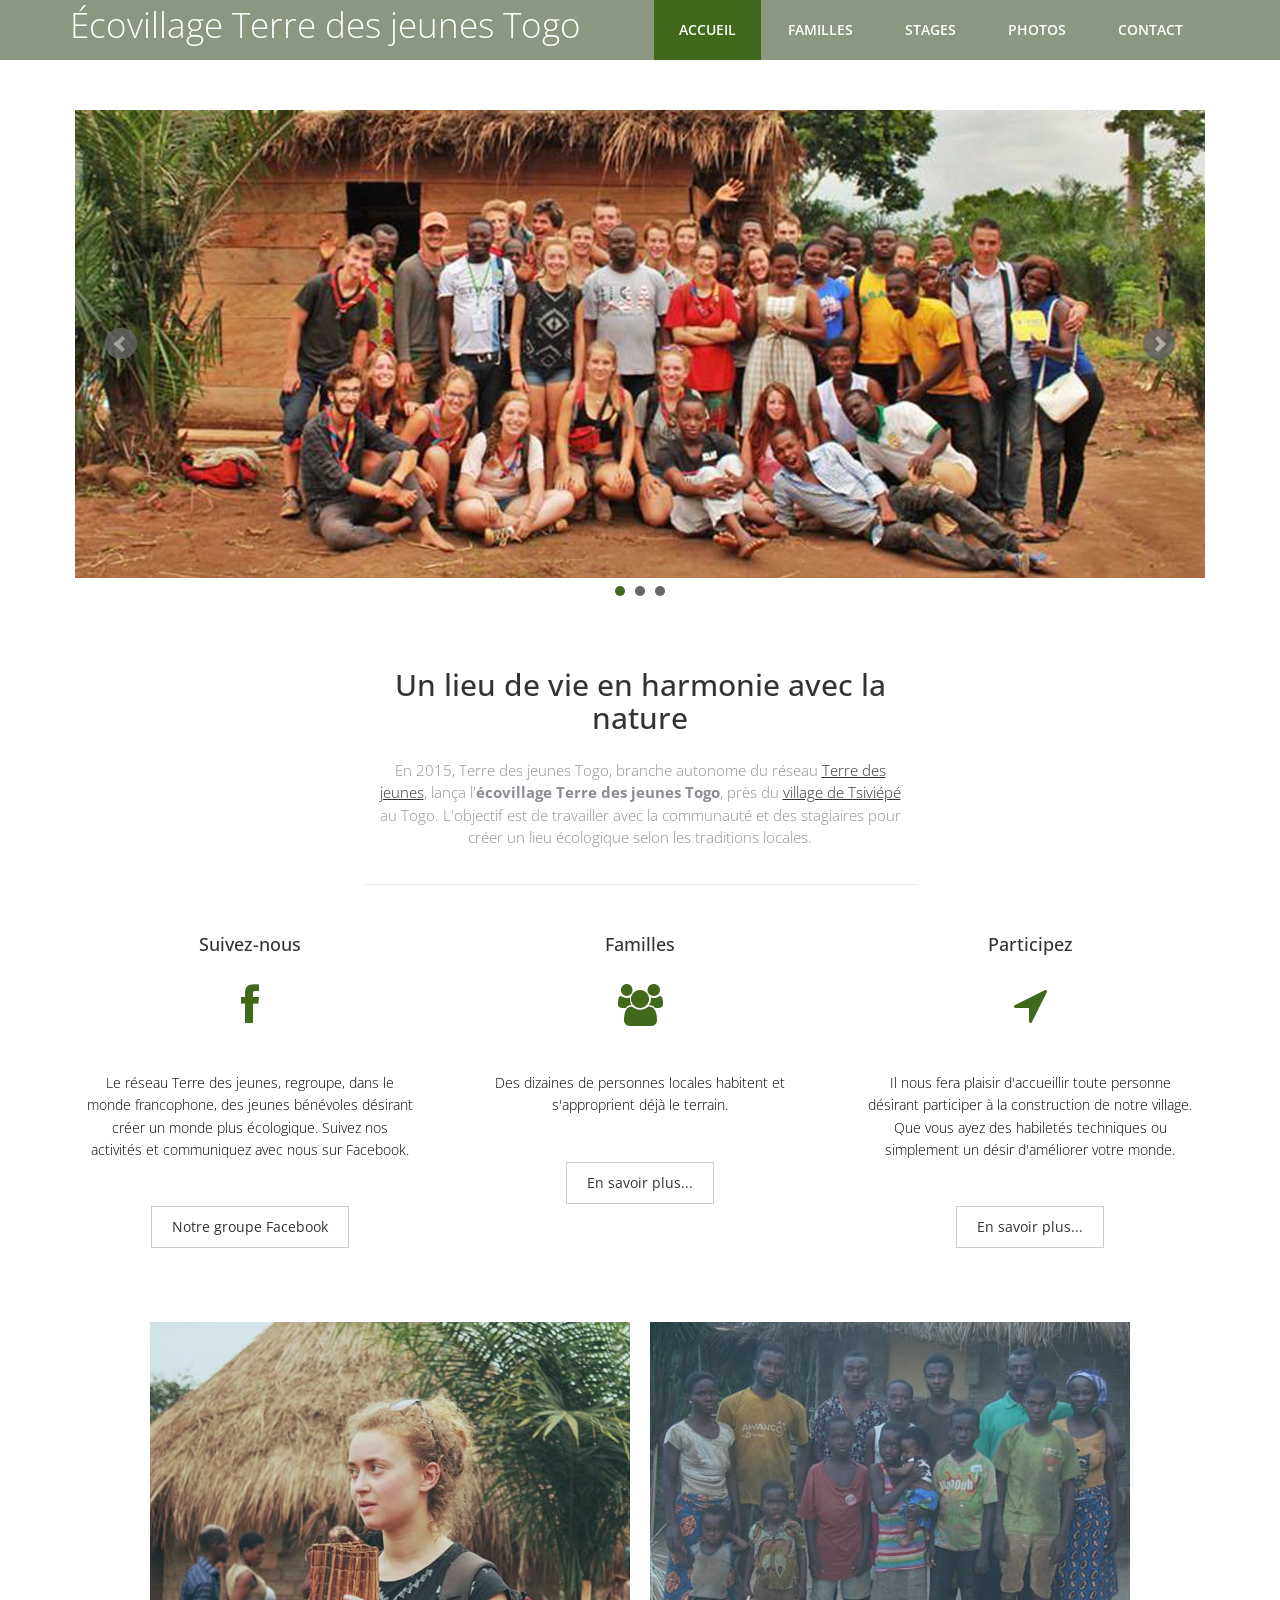
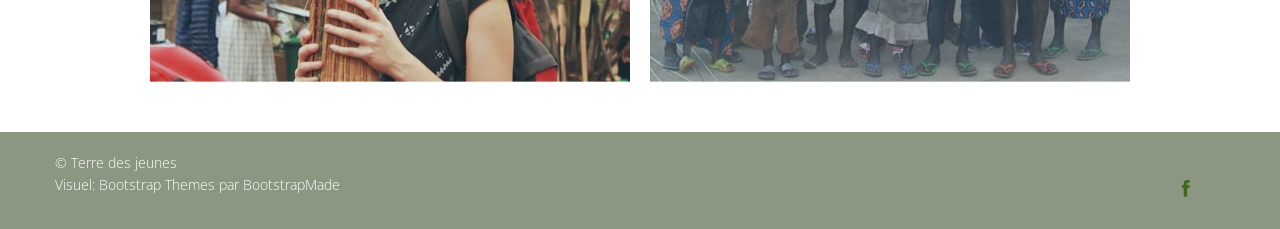
==== index.html @ f9d032f3 "Initial commit" ====
<!DOCTYPE html>
<html lang="en">
  <head>
    <meta charset="utf-8">
    <meta http-equiv="X-UA-Compatible" content="IE=edge">
    <meta name="viewport" content="width=device-width, initial-scale=1">
    <title>Écovillage Terre des jeunes Togo</title>

    <!-- Bootstrap -->
    <link href="css/bootstrap.min.css" rel="stylesheet">
	<link rel="stylesheet" href="css/animate.css">
	<link rel="stylesheet" href="css/font-awesome.min.css">
	<link rel="stylesheet" href="css/jquery.bxslider.css">
	<link rel="stylesheet" type="text/css" href="css/normalize.css" />
	<link rel="stylesheet" type="text/css" href="css/demo.css" />
	<link rel="stylesheet" type="text/css" href="css/set1.css" />
	<link href="css/overwrite.css" rel="stylesheet">
	<link href="css/style.css" rel="stylesheet">
    <!-- =======================================================
        Theme Name: eNno
        Theme URL: https://bootstrapmade.com/enno-free-simple-bootstrap-template/
        Author: BootstrapMade
        Author URL: https://bootstrapmade.com
    ======================================================= -->
  </head>
  <body>
	<nav class="navbar navbar-default navbar-fixed-top" role="navigation">
		<div class="container">
			<!-- Brand and toggle get grouped for better mobile display -->
			<div class="navbar-header">
				<button type="button" class="navbar-toggle collapsed" data-toggle="collapse" data-target=".navbar-collapse.collapse">
					<span class="sr-only">Toggle navigation</span>
					<span class="icon-bar"></span>
					<span class="icon-bar"></span>
					<span class="icon-bar"></span>
				</button>
				<a class="navbar-brand" href="index.html"><span>Écovillage Terre des jeunes Togo</span></a>
			</div>
			<div class="navbar-collapse collapse">
				<div class="menu">
					<ul class="nav nav-tabs" role="tablist">
						<li role="presentation" class="active"><a href="index.html">Accueil</a></li>
            <li role="presentation"><a href="familles.html">Familles</a></li>
            <li role="presentation"><a href="stagiaires.html">Stages</a></li>
            <li role="presentation"><a href="portfolio.html">Photos</a></li>
						<li role="presentation"><a href="contact.html">Contact</a></li>
					</ul>
				</div>
			</div>
		</div>
	</nav>


	<div class="container">
		<div class="row">
			<div class="slider">
				<div class="img-responsive">
					<ul class="bxslider">
						<li><img src="img/01-2.jpg" alt=""/></li>
            <li><img src="img/01.jpg" alt=""/></li>
						<li><img src="img/01-3.jpg" alt=""/></li>
					</ul>
				</div>
			</div>
		</div>
	</div>

	<div class="container">
		<div class="row">
			<div class="col-md-6 col-md-offset-3">
				<div class="text-center">
					<h2>Un lieu de vie en harmonie avec la nature</h2>
					<p>En 2015, Terre des jeunes Togo, branche autonome du réseau <a href="http://terredesjeunes.org">Terre des jeunes</a>, lança l'<strong>écovillage Terre des jeunes Togo</strong>, près du <a href="https://goo.gl/maps/kAiDjURwpnK2">village de Tsiviépé</a> au Togo. L'objectif est de travailler avec la communauté et des stagiaires pour créer un lieu écologique selon les traditions locales.</p>
				</div>
				<hr>
			</div>
		</div>
	</div>

	<div class="container">
		<div class="row">
			<div class="box">
				<div class="col-md-4">
					<div class="wow bounceIn" data-wow-offset="0" data-wow-delay="0.4s">
						<h4>Suivez-nous</h4>
							<div class="icon">
								<i class="fa fa-facebook fa-3x"></i>
							</div>
						<p>Le réseau Terre des jeunes, regroupe, dans le monde francophone, des jeunes bénévoles désirant créer un monde plus écologique. Suivez nos activités et communiquez avec nous sur Facebook.</p>
						<div class="ficon">
							<a href="http://facebook.com/groups/terredesjeunes/" class="btn btn-default" role="button">Notre groupe Facebook</a>
						</div>
					</div>
				</div>

				<div class="col-md-4">
					<div class="wow bounceIn" data-wow-offset="0" data-wow-delay="1.0s">
						<h4>Familles</h4>
						<div class="icon">
							<i class="fa fa-users fa-3x"></i>
						</div>
						<p>Des dizaines de personnes locales habitent et s'approprient déjà le terrain.</p>
						<div class="ficon">
							<a href="familles.html" class="btn btn-default" role="button">En savoir plus...</a>
						</div>
					</div>
				</div>

				<div class="col-md-4">
					<div class="wow bounceIn" data-wow-offset="0" data-wow-delay="1.6s">
						<h4>Participez</h4>
						<div class="icon">
							<i class="fa fa-location-arrow fa-3x"></i>
						</div>
						<p>Il nous fera plaisir d'accueillir toute personne désirant participer à la construction de notre village. Que vous ayez des habiletés techniques ou simplement un désir d'améliorer votre monde.</p>
						<div class="ficon">
							<a href="stagiaires.html" class="btn btn-default" role="button">En savoir plus...</a>
						</div>
					</div>

				</div>

			</div>
		</div>
	</div>

	<div class="content">
		<div class="grid">
			<figure class="effect-zoe">
				<img src="img/25.jpg" alt="img25"/>
				<figcaption>
					<h2><a href="stagiaires.html">Bienvenue aux <span>stagiaires</span></a></h2>
					<p class="description">Vivez au Togo une expérience unique et authentique dans une communauté traditionnelle et dynamique.</p>
				</figcaption>
			</figure>
			<figure class="effect-zoe">
				<img src="img/26.jpg" alt="img26"/>
				<figcaption>
          <h2><a href="familles.html">Un lieu <span>habité</span></a></h2>
					<p class="description">L'objectif est de créer un environnement de vie écologique, dans le respect des valeurs locales.</p>
				</figcaption>
			</figure>
		</div>
	</div>

	<footer>
		<div class="inner-footer">
			<div class="container">
				<div class="row">
				</div>
			</div>
		</div>


		<div class="last-div">
			<div class="container">
				<div class="row">
					<div class="copyright">
						&copy; Terre des jeunes
                        <div class="credits">
                            <!--
                                All the links in the footer should remain intact.
                                You can delete the links only if you purchased the pro version.
                                Licensing information: https://bootstrapmade.com/license/
                                Purchase the pro version with working PHP/AJAX contact form: https://bootstrapmade.com/buy/?theme=eNno
                            -->
                            <a href="https://bootstrapmade.com/">Visuel: Bootstrap Themes</a> par <a href="https://bootstrapmade.com/">BootstrapMade</a>
                        </div>
					</div>
				</div>
			</div>
			<div class="container">
				<div class="row">
					<ul class="social-network">
						<li><a href="http://facebook.com/groups/terredesjeunes/" data-placement="top" title="Facebook"><i class="fa fa-facebook fa-1x"></i></a></li>
					</ul>
				</div>
			</div>

			<a href="" class="scrollup"><i class="fa fa-chevron-up"></i></a>


		</div>
	</footer>

    <!-- jQuery (necessary for Bootstrap's JavaScript plugins) -->
    <script src="js/jquery-2.1.1.min.js"></script>
    <!-- Include all compiled plugins (below), or include individual files as needed -->
    <script src="js/bootstrap.min.js"></script>
	<script src="js/wow.min.js"></script>
	<script src="js/jquery.easing.1.3.js"></script>
	<script src="js/jquery.isotope.min.js"></script>
	<script src="js/jquery.bxslider.min.js"></script>
	<script type="text/javascript" src="js/fliplightbox.min.js"></script>
	<script src="js/functions.js"></script>
	<script type="text/javascript">$('.portfolio').flipLightBox()</script>

</body>
</html>
---- css/demo.css ----
@font-face {
	font-weight: normal;
	font-style: normal;
	font-family: 'codropsicons';
	src:url('../fonts/codropsicons/codropsicons.eot');
	src:url('../fonts/codropsicons/codropsicons.eot?#iefix') format('embedded-opentype'),
		url('../fonts/codropsicons/codropsicons.woff') format('woff'),
		url('../fonts/codropsicons/codropsicons.ttf') format('truetype'),
		url('../fonts/codropsicons/codropsicons.svg#codropsicons') format('svg');
}

*, *:after, *:before { -webkit-box-sizing: border-box; box-sizing: border-box; }
.clearfix:before, .clearfix:after { display: table; content: ''; }
.clearfix:after { clear: both; }

body {
	background: #2f3238;
	color: #fff;
	font-weight: 400;
	font-size: 1em;
	font-family: 'Raleway', Arial, sans-serif;
}

a {
	outline: none;
	color: #3498db;
	text-decoration: none;
}

a:hover, a:focus {
	color: #528cb3;
}

section {
	padding: 1em;
	text-align: center;
}

.content {
	margin: 0 auto;
	max-width: 1000px;
	
}

.content > h2 {
	clear: both;
	margin: 0;
	padding: 4em 1% 0;
	color: #484B54;
	font-weight: 800;
	font-size: 1.5em;
}

.content > h2:first-child {
	padding-top: 0em;
}

/* Header */
.codrops-header {
	margin: 0 auto;
	padding: 4em 1em;
	text-align: center;
}

.codrops-header h1 {
	margin: 0;
	font-weight: 800;
	font-size: 4em;
	line-height: 1.3;
}

.codrops-header h1 span {
	display: block;
	padding: 0 0 0.6em 0.1em;
	color: #74777b;
	font-weight: 300;
	font-size: 45%;
}

/* Demo links */
.codrops-demos {
	clear: both;
	padding: 1em 0 0;
	text-align: center;
}

.content + .codrops-demos {
	padding-top: 5em;
}

.codrops-demos a {
	display: inline-block;
	margin: 0 5px;
	padding: 1em 1.5em;
	text-transform: uppercase;
	font-weight: bold;
}

.codrops-demos a:hover,
.codrops-demos a:focus,
.codrops-demos a.current-demo {
	background: #3c414a;
	color: #fff;
}

/* To Navigation Style */
.codrops-top {
	width: 100%;
	text-transform: uppercase;
	font-weight: 800;
	font-size: 0.69em;
	line-height: 2.2;
}

.codrops-top a {
	display: inline-block;
	padding: 1em 2em;
	text-decoration: none;
	letter-spacing: 1px;
}

.codrops-top span.right {
	float: right;
}

.codrops-top span.right a {
	display: block;
	float: left;
}

.codrops-icon:before {
	margin: 0 4px;
	text-transform: none;
	font-weight: normal;
	font-style: normal;
	font-variant: normal;
	font-family: 'codropsicons';
	line-height: 1;
	speak: none;
	-webkit-font-smoothing: antialiased;
}

.codrops-icon-drop:before {
	content: "\e001";
}

.codrops-icon-prev:before {
	content: "\e004";
}

/* Related demos */
.related {
	clear: both;
	padding: 6em 1em;
	font-size: 120%;
}

.related > a {
	display: inline-block;
	margin: 20px 10px;
	padding: 25px;
	border: 1px solid #4f7f90;
	text-align: center;
}

.related a:hover {
	border-color: #39545e;
}

.related a img {
	max-width: 100%;
	opacity: 0.8;
}

.related a:hover img,
.related a:active img {
	opacity: 1;
}

.related a h3 {
	margin: 0;
	padding: 0.5em 0 0.3em;
	max-width: 300px;
	text-align: left;
}

@media screen and (max-width: 25em) {
	.codrops-header {
		font-size: 75%;
	}
	.codrops-icon span {
		display: none;
	}
}
---- css/set1.css ----
@font-face {
	font-weight: normal;
	font-style: normal;
	font-family: 'feathericons';
	src:url('../fonts/feathericons/feathericons.eot?-8is7zf');
	src:url('../fonts/feathericons/feathericons.eot?#iefix-8is7zf') format('embedded-opentype'),
		url('../fonts/feathericons/feathericons.woff?-8is7zf') format('woff'),
		url('../fonts/feathericons/feathericons.ttf?-8is7zf') format('truetype'),
		url('../fonts/feathericons/feathericons.svg?-8is7zf#feathericons') format('svg');
}

.grid {
	position: relative;
	margin: 0 auto;
	padding: 1em 0 4em;
	max-width: 1000px;
	list-style: none;
	text-align: center;
	
}

/* Common style */
.grid figure {
	position: relative;
	float: left;
	overflow: hidden;
	margin: 10px 1%;
	min-width: 320px;
	max-width: 480px;
	max-height: 360px;
	width: 48%;
	background: #3085a3;
	text-align: center;
	cursor: pointer;
}

.grid figure img {
	position: relative;
	display: block;
	min-height: 100%;
	max-width: 100%;
	opacity: 0.8;
}

.grid figure figcaption {
	padding: 2em;
	color: #fff;
	text-transform: uppercase;
	font-size: 1.25em;
	-webkit-backface-visibility: hidden;
	backface-visibility: hidden;
}

.grid figure figcaption::before,
.grid figure figcaption::after {
	pointer-events: none;
}

.grid figure figcaption,
.grid figure figcaption > a {
	position: absolute;
	top: 0;
	left: 0;
	width: 100%;
	height: 100%;
}

/* Anchor will cover the whole item by default */
/* For some effects it will show as a button */
.grid figure figcaption > a {
	z-index: 1000;
	text-indent: 200%;
	white-space: nowrap;
	font-size: 0;
	opacity: 0;
}

.grid figure h2 {
	word-spacing: -0.15em;
	font-weight: 300;
}

.grid figure h2 span {
	font-weight: 800;
}

.grid figure h2,
.grid figure p {
	margin: 0;
}

.grid figure p {
	letter-spacing: 1px;
	font-size: 68.5%;
}

/* Individual effects */

/*---------------*/
/***** Lily *****/
/*---------------*/

figure.effect-lily img {
	max-width: none;
	width: -webkit-calc(100% + 50px);
	width: calc(100% + 50px);
	opacity: 0.7;
	-webkit-transition: opacity 0.35s, -webkit-transform 0.35s;
	transition: opacity 0.35s, transform 0.35s;
	-webkit-transform: translate3d(-40px,0, 0);
	transform: translate3d(-40px,0,0);
}

figure.effect-lily figcaption {
	text-align: left;
}

figure.effect-lily figcaption > div {
	position: absolute;
	bottom: 0;
	left: 0;
	padding: 2em;
	width: 100%;
	height: 50%;
}

figure.effect-lily h2,
figure.effect-lily p {
	-webkit-transform: translate3d(0,40px,0);
	transform: translate3d(0,40px,0);
}

figure.effect-lily h2 {
	-webkit-transition: -webkit-transform 0.35s;
	transition: transform 0.35s;
}

figure.effect-lily p {
	color: rgba(255,255,255,0.8);
	opacity: 0;
	-webkit-transition: opacity 0.2s, -webkit-transform 0.35s;
	transition: opacity 0.2s, transform 0.35s;
}

figure.effect-lily:hover img,
figure.effect-lily:hover p {
	opacity: 1;
}

figure.effect-lily:hover img,
figure.effect-lily:hover h2,
figure.effect-lily:hover p {
	-webkit-transform: translate3d(0,0,0);
	transform: translate3d(0,0,0);
}

figure.effect-lily:hover p {
	-webkit-transition-delay: 0.05s;
	transition-delay: 0.05s;
	-webkit-transition-duration: 0.35s;
	transition-duration: 0.35s;
}

/*---------------*/
/***** Sadie *****/
/*---------------*/

figure.effect-sadie figcaption::before {
	position: absolute;
	top: 0;
	left: 0;
	width: 100%;
	height: 100%;
	background: -webkit-linear-gradient(top, rgba(72,76,97,0) 0%, rgba(72,76,97,0.8) 75%);
	background: linear-gradient(to bottom, rgba(72,76,97,0) 0%, rgba(72,76,97,0.8) 75%);
	content: '';
	opacity: 0;
	-webkit-transform: translate3d(0,50%,0);
	transform: translate3d(0,50%,0);
}

figure.effect-sadie h2 {
	position: absolute;
	top: 50%;
	left: 0;
	width: 100%;
	color: #484c61;
	-webkit-transition: -webkit-transform 0.35s, color 0.35s;
	transition: transform 0.35s, color 0.35s;
	-webkit-transform: translate3d(0,-50%,0);
	transform: translate3d(0,-50%,0);
}

figure.effect-sadie figcaption::before,
figure.effect-sadie p {
	-webkit-transition: opacity 0.35s, -webkit-transform 0.35s;
	transition: opacity 0.35s, transform 0.35s;
}

figure.effect-sadie p {
	position: absolute;
	bottom: 0;
	left: 0;
	padding: 2em;
	width: 100%;
	opacity: 0;
	-webkit-transform: translate3d(0,10px,0);
	transform: translate3d(0,10px,0);
}

figure.effect-sadie:hover h2 {
	color: #fff;
	-webkit-transform: translate3d(0,-50%,0) translate3d(0,-40px,0);
	transform: translate3d(0,-50%,0) translate3d(0,-40px,0);
}

figure.effect-sadie:hover figcaption::before ,
figure.effect-sadie:hover p {
	opacity: 1;
	-webkit-transform: translate3d(0,0,0);
	transform: translate3d(0,0,0);
}

/*---------------*/
/***** Roxy *****/
/*---------------*/

figure.effect-roxy {
	background: -webkit-linear-gradient(45deg, #ff89e9 0%, #05abe0 100%);
	background: linear-gradient(45deg, #ff89e9 0%,#05abe0 100%);
}

figure.effect-roxy img {
	max-width: none;
	width: -webkit-calc(100% + 60px);
	width: calc(100% + 60px);
	-webkit-transition: opacity 0.35s, -webkit-transform 0.35s;
	transition: opacity 0.35s, transform 0.35s;
	-webkit-transform: translate3d(-50px,0,0);
	transform: translate3d(-50px,0,0);
}

figure.effect-roxy figcaption::before {
	position: absolute;
	top: 30px;
	right: 30px;
	bottom: 30px;
	left: 30px;
	border: 1px solid #fff;
	content: '';
	opacity: 0;
	-webkit-transition: opacity 0.35s, -webkit-transform 0.35s;
	transition: opacity 0.35s, transform 0.35s;
	-webkit-transform: translate3d(-20px,0,0);
	transform: translate3d(-20px,0,0);
}

figure.effect-roxy figcaption {
	padding: 3em;
	text-align: left;
}

figure.effect-roxy h2 {
	padding: 30% 0 10px 0;
}

figure.effect-roxy p {
	opacity: 0;
	-webkit-transition: opacity 0.35s, -webkit-transform 0.35s;
	transition: opacity 0.35s, transform 0.35s;
	-webkit-transform: translate3d(-10px,0,0);
	transform: translate3d(-10px,0,0);
}

figure.effect-roxy:hover img {
	opacity: 0.7;
	-webkit-transform: translate3d(0,0,0);
	transform: translate3d(0,0,0);
}

figure.effect-roxy:hover figcaption::before,
figure.effect-roxy:hover p {
	opacity: 1;
	-webkit-transform: translate3d(0,0,0);
	transform: translate3d(0,0,0);
}

/*---------------*/
/***** Bubba *****/
/*---------------*/

figure.effect-bubba {
	background: #9e5406;
}

figure.effect-bubba img {
	opacity: 0.7;
	-webkit-transition: opacity 0.35s;
	transition: opacity 0.35s;
}

figure.effect-bubba:hover img {
	opacity: 0.4;
}

figure.effect-bubba figcaption::before,
figure.effect-bubba figcaption::after {
	position: absolute;
	top: 30px;
	right: 30px;
	bottom: 30px;
	left: 30px;
	content: '';
	opacity: 0;
	-webkit-transition: opacity 0.35s, -webkit-transform 0.35s;
	transition: opacity 0.35s, transform 0.35s;
}

figure.effect-bubba figcaption::before {
	border-top: 1px solid #fff;
	border-bottom: 1px solid #fff;
	-webkit-transform: scale(0,1);
	transform: scale(0,1);
}

figure.effect-bubba figcaption::after {
	border-right: 1px solid #fff;
	border-left: 1px solid #fff;
	-webkit-transform: scale(1,0);
	transform: scale(1,0);
}

figure.effect-bubba h2 {
	padding-top: 30%;
	-webkit-transition: -webkit-transform 0.35s;
	transition: transform 0.35s;
	-webkit-transform: translate3d(0,-20px,0);
	transform: translate3d(0,-20px,0);
}

figure.effect-bubba p {
	padding: 20px 2.5em;
	opacity: 0;
	-webkit-transition: opacity 0.35s, -webkit-transform 0.35s;
	transition: opacity 0.35s, transform 0.35s;
	-webkit-transform: translate3d(0,20px,0);
	transform: translate3d(0,20px,0);
}

figure.effect-bubba:hover figcaption::before,
figure.effect-bubba:hover figcaption::after {
	opacity: 1;
	-webkit-transform: scale(1);
	transform: scale(1);
}

figure.effect-bubba:hover h2,
figure.effect-bubba:hover p {
	opacity: 1;
	-webkit-transform: translate3d(0,0,0);
	transform: translate3d(0,0,0);
}

/*---------------*/
/***** Romeo *****/
/*---------------*/

figure.effect-romeo {
	-webkit-perspective: 1000px;
	perspective: 1000px;
}

figure.effect-romeo img {
	-webkit-transition: opacity 0.35s, -webkit-transform 0.35s;
	transition: opacity 0.35s, transform 0.35s;
	-webkit-transform: translate3d(0,0,300px);
	transform: translate3d(0,0,300px);
}

figure.effect-romeo:hover img {
	opacity: 0.6;
	-webkit-transform: translate3d(0,0,0);
	transform: translate3d(0,0,0);
}

figure.effect-romeo figcaption::before,
figure.effect-romeo figcaption::after {
	position: absolute;
	top: 50%;
	left: 50%;
	width: 80%;
	height: 1px;
	background: #fff;
	content: '';
	-webkit-transition: opacity 0.35s, -webkit-transform 0.35s;
	transition: opacity 0.35s, transform 0.35s;
	-webkit-transform: translate3d(-50%,-50%,0);
	transform: translate3d(-50%,-50%,0);
}

figure.effect-romeo:hover figcaption::before {
	opacity: 0.5;
	-webkit-transform: translate3d(-50%,-50%,0) rotate(45deg);
	transform: translate3d(-50%,-50%,0) rotate(45deg);
}

figure.effect-romeo:hover figcaption::after {
	opacity: 0.5;
	-webkit-transform: translate3d(-50%,-50%,0) rotate(-45deg);
	transform: translate3d(-50%,-50%,0) rotate(-45deg);
}

figure.effect-romeo h2,
figure.effect-romeo p {
	position: absolute;
	top: 50%;
	left: 0;
	width: 100%;
	-webkit-transition: -webkit-transform 0.35s;
	transition: transform 0.35s;
}

figure.effect-romeo h2 {
	-webkit-transform: translate3d(0,-50%,0) translate3d(0,-150%,0);
	transform: translate3d(0,-50%,0) translate3d(0,-150%,0);
}

figure.effect-romeo p {
	padding: 0.25em 2em;
	-webkit-transform: translate3d(0,-50%,0) translate3d(0,150%,0);
	transform: translate3d(0,-50%,0) translate3d(0,150%,0);
}

figure.effect-romeo:hover h2 {
	-webkit-transform: translate3d(0,-50%,0) translate3d(0,-100%,0);
	transform: translate3d(0,-50%,0) translate3d(0,-100%,0);
}

figure.effect-romeo:hover p {
	-webkit-transform: translate3d(0,-50%,0) translate3d(0,100%,0);
	transform: translate3d(0,-50%,0) translate3d(0,100%,0);
}

/*---------------*/
/***** Layla *****/
/*---------------*/

figure.effect-layla {
	background: #18a367;
}

figure.effect-layla img {
	height: 390px;
}

figure.effect-layla figcaption {
	padding: 3em;
}

figure.effect-layla figcaption::before,
figure.effect-layla figcaption::after {
	position: absolute;
	content: '';
	opacity: 0;
}

figure.effect-layla figcaption::before {
	top: 50px;
	right: 30px;
	bottom: 50px;
	left: 30px;
	border-top: 1px solid #fff;
	border-bottom: 1px solid #fff;
	-webkit-transform: scale(0,1);
	transform: scale(0,1);
	-webkit-transform-origin: 0 0;
	transform-origin: 0 0;
}

figure.effect-layla figcaption::after {
	top: 30px;
	right: 50px;
	bottom: 30px;
	left: 50px;
	border-right: 1px solid #fff;
	border-left: 1px solid #fff;
	-webkit-transform: scale(1,0);
	transform: scale(1,0);
	-webkit-transform-origin: 100% 0;
	transform-origin: 100% 0;
}

figure.effect-layla h2 {
	padding-top: 26%;
	-webkit-transition: -webkit-transform 0.35s;
	transition: transform 0.35s;
}

figure.effect-layla p {
	padding: 0.5em 2em;
	text-transform: none;
	opacity: 0;
	-webkit-transform: translate3d(0,-10px,0);
	transform: translate3d(0,-10px,0);
}

figure.effect-layla img,
figure.effect-layla h2 {
	-webkit-transform: translate3d(0,-30px,0);
	transform: translate3d(0,-30px,0);
}

figure.effect-layla img,
figure.effect-layla figcaption::before,
figure.effect-layla figcaption::after,
figure.effect-layla p {
	-webkit-transition: opacity 0.35s, -webkit-transform 0.35s;
	transition: opacity 0.35s, transform 0.35s;
}

figure.effect-layla:hover img {
	opacity: 0.7;
	-webkit-transform: translate3d(0,0,0);
	transform: translate3d(0,0,0);
}

figure.effect-layla:hover figcaption::before,
figure.effect-layla:hover figcaption::after {
	opacity: 1;
	-webkit-transform: scale(1);
	transform: scale(1);
}

figure.effect-layla:hover h2,
figure.effect-layla:hover p {
	opacity: 1;
	-webkit-transform: translate3d(0,0,0);
	transform: translate3d(0,0,0);
}

figure.effect-layla:hover figcaption::after,
figure.effect-layla:hover h2,
figure.effect-layla:hover p,
figure.effect-layla:hover img {
	-webkit-transition-delay: 0.15s;
	transition-delay: 0.15s;
}

/*---------------*/
/***** Honey *****/
/*---------------*/

figure.effect-honey {
	background: #4a3753;
}

figure.effect-honey img {
	opacity: 0.9;
	-webkit-transition: opacity 0.35s;
	transition: opacity 0.35s;
}

figure.effect-honey:hover img {
	opacity: 0.5;
}

figure.effect-honey figcaption::before {
	position: absolute;
	bottom: 0;
	left: 0;
	width: 100%;
	height: 10px;
	background: #fff;
	content: '';
	-webkit-transform: translate3d(0,10px,0);
	transform: translate3d(0,10px,0);
}

figure.effect-honey h2 {
	position: absolute;
	bottom: 0;
	left: 0;
	padding: 1em 1.5em;
	width: 100%;
	text-align: left;
	-webkit-transform: translate3d(0,-30px,0);
	transform: translate3d(0,-30px,0);
}

figure.effect-honey h2 i {
	font-style: normal;
	opacity: 0;
	-webkit-transition: opacity 0.35s, -webkit-transform 0.35s;
	transition: opacity 0.35s, transform 0.35s;
	-webkit-transform: translate3d(0,-30px,0);
	transform: translate3d(0,-30px,0);
}

figure.effect-honey figcaption::before,
figure.effect-honey h2 {
	-webkit-transition: -webkit-transform 0.35s;
	transition: transform 0.35s;
}

figure.effect-honey:hover figcaption::before,
figure.effect-honey:hover h2,
figure.effect-honey:hover h2 i {
	opacity: 1;
	-webkit-transform: translate3d(0,0,0);
	transform: translate3d(0,0,0);
}

/*---------------*/
/***** Oscar *****/
/*---------------*/

figure.effect-oscar {
	background: -webkit-linear-gradient(45deg, #22682a 0%, #9b4a1b 40%, #3a342a 100%);
	background: linear-gradient(45deg, #22682a 0%,#9b4a1b 40%,#3a342a 100%);
}

figure.effect-oscar img {
	opacity: 0.9;
	-webkit-transition: opacity 0.35s;
	transition: opacity 0.35s;
}

figure.effect-oscar figcaption {
	padding: 3em;
	background-color: rgba(58,52,42,0.7);
	-webkit-transition: background-color 0.35s;
	transition: background-color 0.35s;
}

figure.effect-oscar figcaption::before {
	position: absolute;
	top: 30px;
	right: 30px;
	bottom: 30px;
	left: 30px;
	border: 1px solid #fff;
	content: '';
}

figure.effect-oscar h2 {
	margin: 20% 0 10px 0;
	-webkit-transition: -webkit-transform 0.35s;
	transition: transform 0.35s;
	-webkit-transform: translate3d(0,100%,0);
	transform: translate3d(0,100%,0);
}

figure.effect-oscar figcaption::before,
figure.effect-oscar p {
	opacity: 0;
	-webkit-transition: opacity 0.35s, -webkit-transform 0.35s;
	transition: opacity 0.35s, transform 0.35s;
	-webkit-transform: scale(0);
	transform: scale(0);
}

figure.effect-oscar:hover h2 {
	-webkit-transform: translate3d(0,0,0);
	transform: translate3d(0,0,0);
}

figure.effect-oscar:hover figcaption::before,
figure.effect-oscar:hover p {
	opacity: 1;
	-webkit-transform: scale(1);
	transform: scale(1);
}

figure.effect-oscar:hover figcaption {
	background-color: rgba(58,52,42,0);
}

figure.effect-oscar:hover img {
	opacity: 0.4;
}

/*---------------*/
/***** Marley *****/
/*---------------*/

figure.effect-marley figcaption {
	text-align: right;
}

figure.effect-marley h2,
figure.effect-marley p {
	position: absolute;
	right: 30px;
	left: 30px;
	padding: 10px 0;
}


figure.effect-marley p {
	bottom: 30px;
	line-height: 1.5;
	-webkit-transform: translate3d(0,100%,0);
	transform: translate3d(0,100%,0);
}

figure.effect-marley h2 {
	top: 30px;
	-webkit-transition: -webkit-transform 0.35s;
	transition: transform 0.35s;
	-webkit-transform: translate3d(0,20px,0);
	transform: translate3d(0,20px,0);
}

figure.effect-marley:hover h2 {
	-webkit-transform: translate3d(0,0,0);
	transform: translate3d(0,0,0);
}

figure.effect-marley h2::after {
	position: absolute;
	top: 100%;
	left: 0;
	width: 100%;
	height: 4px;
	background: #fff;
	content: '';
	-webkit-transform: translate3d(0,40px,0);
	transform: translate3d(0,40px,0);
}

figure.effect-marley h2::after,
figure.effect-marley p {
	opacity: 0;
	-webkit-transition: opacity 0.35s, -webkit-transform 0.35s;
	transition: opacity 0.35s, transform 0.35s;
}

figure.effect-marley:hover h2::after,
figure.effect-marley:hover p {
	opacity: 1;
	-webkit-transform: translate3d(0,0,0);
	transform: translate3d(0,0,0);
}

/*---------------*/
/***** Ruby *****/
/*---------------*/

figure.effect-ruby {
	background-color: #17819c;
}

figure.effect-ruby img {
	opacity: 0.7;
	-webkit-transition: opacity 0.35s, -webkit-transform 0.35s;
	transition: opacity 0.35s, transform 0.35s;
	-webkit-transform: scale(1.15);
	transform: scale(1.15);
}

figure.effect-ruby:hover img {
	opacity: 0.5;
	-webkit-transform: scale(1);
	transform: scale(1);
}

figure.effect-ruby h2 {
	margin-top: 20%;
	-webkit-transition: -webkit-transform 0.35s;
	transition: transform 0.35s;
	-webkit-transform: translate3d(0,20px,0);
	transform: translate3d(0,20px,0);
}

figure.effect-ruby p {
	margin: 1em 0 0;
	padding: 3em;
	border: 1px solid #fff;
	opacity: 0;
	-webkit-transition: opacity 0.35s, -webkit-transform 0.35s;
	transition: opacity 0.35s, transform 0.35s;
	-webkit-transform: translate3d(0,20px,0) scale(1.1);
	transform: translate3d(0,20px,0) scale(1.1);
} 

figure.effect-ruby:hover h2 {
	-webkit-transform: translate3d(0,0,0);
	transform: translate3d(0,0,0);
}

figure.effect-ruby:hover p {
	opacity: 1;
	-webkit-transform: translate3d(0,0,0) scale(1);
	transform: translate3d(0,0,0) scale(1);
}

/*---------------*/
/***** Milo *****/
/*---------------*/

figure.effect-milo {
	background: #2e5d5a;
}

figure.effect-milo img {
	max-width: none;
	width: -webkit-calc(100% + 60px);
	width: calc(100% + 60px);
	opacity: 1;
	-webkit-transition: opacity 0.35s, -webkit-transform 0.35s;
	transition: opacity 0.35s, transform 0.35s;
	-webkit-transform: translate3d(-30px,0,0) scale(1.12);
	transform: translate3d(-30px,0,0) scale(1.12);
	-webkit-backface-visibility: hidden;
	backface-visibility: hidden;
}

figure.effect-milo:hover img {
	opacity: 0.5;
	-webkit-transform: translate3d(0,0,0) scale(1);
	transform: translate3d(0,0,0) scale(1);
}

figure.effect-milo h2 {
	position: absolute;
	right: 0;
	bottom: 0;
	padding: 1em 1.2em;
}

figure.effect-milo p {
	padding: 0 10px 0 0;
	width: 50%;
	border-right: 1px solid #fff;
	text-align: right;
	opacity: 0;
	-webkit-transition: opacity 0.35s, -webkit-transform 0.35s;
	transition: opacity 0.35s, transform 0.35s;
	-webkit-transform: translate3d(-40px,0,0);
	transform: translate3d(-40px,0,0);
}

figure.effect-milo:hover p {
	opacity: 1;
	-webkit-transform: translate3d(0,0,0);
	transform: translate3d(0,0,0);
}

/*---------------*/
/***** Dexter *****/
/*---------------*/

figure.effect-dexter {
	background: -webkit-linear-gradient(top, rgba(37,141,200,1) 0%, rgba(104,60,19,1) 100%);
	background: linear-gradient(to bottom, rgba(37,141,200,1) 0%,rgba(104,60,19,1) 100%); 
}

figure.effect-dexter img {
	-webkit-transition: opacity 0.35s;
	transition: opacity 0.35s;
}

figure.effect-dexter:hover img {
	opacity: 0.4;
}

figure.effect-dexter figcaption::after {
	position: absolute;
	right: 30px;
	bottom: 30px;
	left: 30px;
	height: -webkit-calc(50% - 30px);
	height: calc(50% - 30px);
	border: 7px solid #fff;
	content: '';
	-webkit-transition: -webkit-transform 0.35s;
	transition: transform 0.35s;
	-webkit-transform: translate3d(0,-100%,0);
	transform: translate3d(0,-100%,0);
}

figure.effect-dexter:hover figcaption::after {
	-webkit-transform: translate3d(0,0,0);
	transform: translate3d(0,0,0);
}

figure.effect-dexter figcaption {
	padding: 3em;
	text-align: left;
}

figure.effect-dexter p {
	position: absolute;
	right: 60px;
	bottom: 60px;
	left: 60px;
	opacity: 0;
	-webkit-transition: opacity 0.35s, -webkit-transform 0.35s;
	transition: opacity 0.35s, transform 0.35s;
	-webkit-transform: translate3d(0,-100px,0);
	transform: translate3d(0,-100px,0);
}

figure.effect-dexter:hover p {
	opacity: 1;
	-webkit-transform: translate3d(0,0,0);
	transform: translate3d(0,0,0);
}

/*---------------*/
/***** Sarah *****/
/*---------------*/

figure.effect-sarah {
	background: #42b078;
}

figure.effect-sarah img {
	max-width: none;
	width: -webkit-calc(100% + 20px);
	width: calc(100% + 20px);
	-webkit-transition: opacity 0.35s, -webkit-transform 0.35s;
	transition: opacity 0.35s, transform 0.35s;
	-webkit-transform: translate3d(-10px,0,0);
	transform: translate3d(-10px,0,0);
	-webkit-backface-visibility: hidden;
	backface-visibility: hidden;
}

figure.effect-sarah:hover img {
	opacity: 0.4;
	-webkit-transform: translate3d(0,0,0);
	transform: translate3d(0,0,0);
}

figure.effect-sarah figcaption {
	text-align: left;
}

figure.effect-sarah h2 {
	position: relative;
	overflow: hidden;
	padding: 0.5em 0;
}

figure.effect-sarah h2::after {
	position: absolute;
	bottom: 0;
	left: 0;
	width: 100%;
	height: 3px;
	background: #fff;
	content: '';
	-webkit-transition: -webkit-transform 0.35s;
	transition: transform 0.35s;
	-webkit-transform: translate3d(-100%,0,0);
	transform: translate3d(-100%,0,0);
}

figure.effect-sarah:hover h2::after {
	-webkit-transform: translate3d(0,0,0);
	transform: translate3d(0,0,0);
}

figure.effect-sarah p {
	padding: 1em 0;
	opacity: 0;
	-webkit-transition: opacity 0.35s, -webkit-transform 0.35s;
	transition: opacity 0.35s, transform 0.35s;
	-webkit-transform: translate3d(100%,0,0);
	transform: translate3d(100%,0,0);
}

figure.effect-sarah:hover p {
	opacity: 1;
	-webkit-transform: translate3d(0,0,0);
	transform: translate3d(0,0,0);
}

/*---------------*/
/***** Zoe *****/
/*---------------*/

figure.effect-zoe figcaption {
	top: auto;
	bottom: 0;
	padding: 1em;
	height: 3.75em;
	background: #fff;
	color: #3c4a50;
	-webkit-transition: -webkit-transform 0.35s;
	transition: transform 0.35s;
	-webkit-transform: translate3d(0,100%,0);
	transform: translate3d(0,100%,0);
}

figure.effect-zoe h2 {
	float: left;
}

figure.effect-zoe p.icon-links a {
	float: right;
	color: #3c4a50;
	font-size: 1.4em;
}

figure.effect-zoe:hover p.icon-links a:hover,
figure.effect-zoe:hover p.icon-links a:focus {
	color: #252d31;
}

figure.effect-zoe p.description {
	position: absolute;
	bottom: 8em;
	padding: 2em;
	color: #fff;
	text-transform: none;
	font-size: 90%;
	opacity: 0;
	-webkit-transition: opacity 0.35s;
	transition: opacity 0.35s;
	-webkit-backface-visibility: hidden; /* Fix for Chrome 37.0.2062.120 (Mac) */
}

figure.effect-zoe h2,
figure.effect-zoe p.icon-links a {
	-webkit-transition: -webkit-transform 0.35s;
	transition: transform 0.35s;
	-webkit-transform: translate3d(0,200%,0);
	transform: translate3d(0,200%,0);
}

figure.effect-zoe p.icon-links a span::before {
	display: inline-block;
	padding: 8px 10px;
	font-family: 'feathericons';
	speak: none;
	-webkit-font-smoothing: antialiased;
	-moz-osx-font-smoothing: grayscale;
}

.icon-eye::before {
	content: '\e000';
}

.icon-paper-clip::before {
	content: '\e001';
}

.icon-heart::before {
	content: '\e024';
}

figure.effect-zoe h2 {
	display: inline-block;
}

figure.effect-zoe:hover p.description {
	opacity: 1;
}

figure.effect-zoe:hover figcaption,
figure.effect-zoe:hover h2,
figure.effect-zoe:hover p.icon-links a {
	-webkit-transform: translate3d(0,0,0);
	transform: translate3d(0,0,0);
}

figure.effect-zoe:hover h2 {
	-webkit-transition-delay: 0.05s;
	transition-delay: 0.05s;
}

figure.effect-zoe:hover p.icon-links a:nth-child(3) {
	-webkit-transition-delay: 0.1s;
	transition-delay: 0.1s;
}

figure.effect-zoe:hover p.icon-links a:nth-child(2) {
	-webkit-transition-delay: 0.15s;
	transition-delay: 0.15s;
}

figure.effect-zoe:hover p.icon-links a:first-child {
	-webkit-transition-delay: 0.2s;
	transition-delay: 0.2s;
}

/*---------------*/
/***** Chico *****/
/*---------------*/

figure.effect-chico img {
	-webkit-transition: opacity 0.35s, -webkit-transform 0.35s;
	transition: opacity 0.35s, transform 0.35s;
	-webkit-transform: scale(1.12);
	transform: scale(1.12);
}

figure.effect-chico:hover img {
	opacity: 0.5;
	-webkit-transform: scale(1);
	transform: scale(1);
}

figure.effect-chico figcaption {
	padding: 3em;
}

figure.effect-chico figcaption::before {
	position: absolute;
	top: 30px;
	right: 30px;
	bottom: 30px;
	left: 30px;
	border: 1px solid #fff;
	content: '';
	-webkit-transform: scale(1.1);
	transform: scale(1.1);
}

figure.effect-chico figcaption::before,
figure.effect-chico p {
	opacity: 0;
	-webkit-transition: opacity 0.35s, -webkit-transform 0.35s;
	transition: opacity 0.35s, transform 0.35s;
}

figure.effect-chico h2 {
	padding: 20% 0 20px 0;
}

figure.effect-chico p {
	margin: 0 auto;
	max-width: 200px;
	-webkit-transform: scale(1.5);
	transform: scale(1.5);
}

figure.effect-chico:hover figcaption::before,
figure.effect-chico:hover p {
	opacity: 1;
	-webkit-transform: scale(1);
	transform: scale(1);
}

@media screen and (max-width: 50em) {
	.content {
		padding: 0 10px;
		text-align: center;
	}
	.grid figure {
		display: inline-block;
		float: none;
		margin: 10px auto;
		width: 100%;
	}
}
---- css/overwrite.css ----
select,
textarea,
input[type="text"],
input[type="password"],
input[type="datetime"],
input[type="datetime-local"],
input[type="date"],
input[type="month"],
input[type="time"],
input[type="week"],
input[type="number"],
input[type="email"],
input[type="url"],
input[type="search"],
input[type="tel"],
input[type="color"],
.uneditable-input {
  -webkit-border-radius: 0;
     -moz-border-radius: 0;
          border-radius: 0;
}


input.input-block-level{
	padding:20px;
}

.input-append input,
.input-prepend input,
.input-append select,
.input-prepend select,
.input-append .uneditable-input,
.input-prepend .uneditable-input {
  -webkit-border-radius: 0 0 0 0;
     -moz-border-radius: 0 0 0 0;
          border-radius: 0 0 0 0;
}

.input-prepend .add-on:first-child,
.input-prepend .btn:first-child {
  -webkit-border-radius: 0 0 0 0;
     -moz-border-radius: 0 0 0 0;
          border-radius: 0 0 0 0;
}

.input-append input,
.input-append select,
.input-append .uneditable-input {
  -webkit-border-radius: 0 0 0 0;
     -moz-border-radius: 0 0 0 0;
          border-radius: 0 0 0 0;
}

.input-append input + .btn-group .btn:last-child,
.input-append select + .btn-group .btn:last-child,
.input-append .uneditable-input + .btn-group .btn:last-child {
  -webkit-border-radius: 0 0 0 0;
     -moz-border-radius: 0 0 0 0;
          border-radius: 0 0 0 0;
}


.input-append .add-on:last-child,
.input-append .btn:last-child,
.input-append .btn-group:last-child > .dropdown-toggle {
  -webkit-border-radius: 0 0 0 0;
     -moz-border-radius: 0 0 0 0;
          border-radius: 0 0 0 0;
}

.input-prepend.input-append input,
.input-prepend.input-append select,
.input-prepend.input-append .uneditable-input {
  -webkit-border-radius: 0;
     -moz-border-radius: 0;
          border-radius: 0;
}

.input-prepend.input-append input + .btn-group .btn,
.input-prepend.input-append select + .btn-group .btn,
.input-prepend.input-append .uneditable-input + .btn-group .btn {
  -webkit-border-radius: 0 0 0 0;
     -moz-border-radius: 0 0 0 0;
          border-radius: 0 0 0 0;
}

.input-prepend.input-append .add-on:first-child,
.input-prepend.input-append .btn:first-child {
  margin-right: -1px;
  -webkit-border-radius: 0 0 0 0;
     -moz-border-radius: 0 0 0 0;
          border-radius: 0 0 0 0;
}

.input-prepend.input-append .add-on:last-child,
.input-prepend.input-append .btn:last-child {
  margin-left: -1px;
  -webkit-border-radius: 0 0 0 0;
     -moz-border-radius: 0 0 0 0;
          border-radius: 0 0 0 0;
}

textarea:focus,
input[type="text"]:focus,
input[type="password"]:focus,
input[type="datetime"]:focus,
input[type="datetime-local"]:focus,
input[type="date"]:focus,
input[type="month"]:focus,
input[type="time"]:focus,
input[type="week"]:focus,
input[type="number"]:focus,
input[type="email"]:focus,
input[type="url"]:focus,
input[type="search"]:focus,
input[type="tel"]:focus,
input[type="color"]:focus,
.uneditable-input:focus {
  outline: 0;
  outline: thin dotted \9;
  /* IE6-9 */

}

input.search-query {
  margin-bottom: 0;
  -webkit-border-radius: 0 0 0 0;
     -moz-border-radius: 0 0 0 0;
          border-radius: 0 0 0 0;
}

.form-search .input-append .search-query {
  -webkit-border-radius: 0 0 0 0;
     -moz-border-radius: 0 0 0 0;
          border-radius: 0 0 0 0;
}

.form-search .input-append .btn {
  -webkit-border-radius: 0 0 0 0;
     -moz-border-radius: 0 0 0 0;
          border-radius: 0 0 0 0;
}

.form-search .input-prepend .search-query {
  -webkit-border-radius: 0 0 0 0;
     -moz-border-radius: 0 0 0 0;
          border-radius: 0 0 0 0;
}

.form-search .input-prepend .btn {
  -webkit-border-radius: 0 0 0 0;
     -moz-border-radius: 0 0 0 0;
          border-radius: 0 0 0 0;
}

.table-bordered {
  -webkit-border-radius: 0 0 0 0;
     -moz-border-radius: 0 0 0 0;
          border-radius: 0 0 0 0;
}


.dropdown-menu {
  *border-right-width: 0;
  *border-bottom-width: 0;
  -webkit-border-radius: 0;
     -moz-border-radius: 0;
          border-radius: 0;

}

.dropdown-submenu > .dropdown-menu {
  -webkit-border-radius: 0 0 0 0;
     -moz-border-radius: 0 0 0 0;
          border-radius: 0 0 0 0;
}

.dropup .dropdown-submenu > .dropdown-menu {
  -webkit-border-radius: 0 0 0 0;
     -moz-border-radius: 0 0 0 0;
          border-radius: 0 0 0 0;
}


/* === bootstrap button === */


.btn {
  text-shadow: none;
  background-image:none;
  border-color: none;
  border-bottom-color: none;
  -webkit-box-shadow: none;
     -moz-box-shadow: none;
          box-shadow: none;
}

.btn {
	outline:0;
  -webkit-border-radius: 0;
     -moz-border-radius: 0;
          border-radius: 0;
}


a.btn,.btn:focus {
	outline:0;
	
}

.btn-medium {
  -webkit-border-radius: 0;
     -moz-border-radius: 0;
          border-radius: 0;
}

.btn-lg {
  -webkit-border-radius: 0;
     -moz-border-radius: 0;
          border-radius: 0;
}

.btn-sm {
  -webkit-border-radius: 0;
     -moz-border-radius: 0;
          border-radius: 0;
}

.btn-xs {
  -webkit-border-radius: 0;
     -moz-border-radius: 0;
          border-radius: 0;
}


.btn-default {
  color: #333333;
  background-color: #f8f8f8;
}


.btn-theme {
  color:#fff;
}

.btn-theme:hover,.btn-theme:focus,.btn-theme:active{
   color:#fff;
}
---- css/style.css ----
/*
    Theme Name: eNno
    Theme URL: https://bootstrapmade.com/enno-free-simple-bootstrap-template/
    Author: BootstrapMade
    Author URL: https://bootstrapmade.com
*/
/* ==== Google font ==== */
@import url(https://fonts.googleapis.com/css?family=Open+Sans:400,300,700,600);
@import url('font-awesome.css');
/* ==== overwrite bootstrap standard ==== */
@import url('overwrite.css');
@import url('animate.css');

body {
	font-family:'Open Sans', Arial, sans-serif;
	font-size:14px;
	font-weight:300;
	line-height:1.6em;
	color:#333;
	background-color:#fff;
}

hi,h2,h3,h4,h5,h6 {
	color:#333;
	line-height:1.1em;
}

p {
	color:#8a8d94;
}
a {
    text-decoration:none;
    transition: all 0.1s ease-in-out;
    -moz-transition: all 0.1s ease-in-out;
    -webkit-transition: all 0.1s ease-in-out;
    -o-transition: all 0.1s ease-in-out;
    outline: none;
	color:#333;
}
.container p a {
  text-decoration: underline;
}
a:hover {
  text-decoration: none;
  color:#41691c;
}

hr {
	margin-top:20px;
	margin-bottom:40px;
}
.navbar-brand {
  float: left;
  height: 50px;
  padding: 15px 15px;
  font-size: 30px;
  line-height: 20px;
}
a.navbar-brand span {
	color:#fff;
	font-size:35px;
}

.navbar-collapse {
	float:right;
	padding-right: 15px;
	padding-left: 15px;
	overflow-x: visible;
	-webkit-overflow-scrolling: touch;
	border-top: 0;

}
.navbar-fixed-top {
  top: 0;
  border-width: 0 0 0;
  background-color:#8b9780;
}
.nav-tabs {
  border-bottom:0;
}
.nav > li > a {
  position: relative;
  display: block;
  padding: 20px 25px;
}
.nav-tabs > li > a {
  margin-right: 2px;
  line-height: 1.42857143;
  border: 0;
  border-radius: 0 0 0 0;
  text-transform:uppercase;
  font-weight:600;
  color:#fff;
}
.nav-tabs > li > a:hover {
	background-color: #41691c;
}
.nav-tabs > li.active > a {
	color: #fff;
  cursor: default;
  background-color:#41691c;
  border: 0;
  border-bottom-color: transparent;

}
.nav-tabs > li.active > a:hover {
	color: #fff;
	border: 0;
	background-color: #41691c;
	cursor: pointer;
}

.nav-tabs > li {
    margin-bottom: 0;
}

.slider {
	margin-top:110px;
	background-color:#;

}
.bxslider li {
	margin-left:40px;

}

.content {
	margin-top:20px;
}

.text-center {
	text-align:center;
	margin-top:30px;
}
.text-center p {
	color:#8a8d94;
	font-size:15px;

}

.box {
	text-align:center;
}

.icon {
	color:#41691c;
	margin-top:30px;
	margin-bottom:30px;
}
.ficon  {
	margin-top:30px;
	margin-bottom:30px;
}
.ficon i {
	color:#41691c;
}
.ficon a {
	color:#333;
}
.ficon a:hover {
	color:#eee;
}
.btn {
	color:#333;
  display: inline-block;
  padding: 10px 20px;
  margin-bottom: 0;
  font-size: 14px;
  font-weight: normal;
  line-height: 1.42857143;
  text-align: center;
  white-space: nowrap;
  vertical-align: middle;
  -ms-touch-action: manipulation;
      touch-action: manipulation;
  cursor: pointer;
  -webkit-user-select: none;
     -moz-user-select: none;
      -ms-user-select: none;
          user-select: none;
  background-image: none;
  border: 1px solid transparent;
  border-radius: 0;
}

.btn:hover {
  color: #fff;
  text-decoration: none;
  background-color: #41691c;
  transition: all 0.3s ease-in-out;
  -moz-transition: all 0.3s ease-in-out;
  -webkit-transition: all 0.3s ease-in-out;
  -o-transition: all 0.3s ease-in-out;
}

.btn-default {
  color: #fff;
  background-color: #fff;
  border-color: #ccc;
}

.btn-primary {
  padding: 8px 20px;
  background: #41691c;
  color: #fff;
  border:none;
  margin-top: 10px;
}

.btn-primary:hover,
.btn-primary:focus{
  background: #41691c;
  outline: none;
  box-shadow: none;
}

.btn-transparent {
  border: 3px solid #fff;
  background: transparent;
  color: #fff;
}

.btn-transparent:hover {
  border-color: rgba(255, 255, 255, 0.5);
}
/* --- Services --- */
.service {
	margin-top:80px;
}

.services {
	text-align:center;
	margin-bottom:30px;
	margin-top:-50px;
	padding:50px;

}
/* --- Blog --- */
.blogs {
	margin-top:110px;
}

.page-header {
  padding-bottom: 9px;
  margin: 20px 0 20px;
  border-bottom: 1px solid #eee;
  border-top: 1px solid #eee;
  border-right: 1px solid #eee;
  border-left: 1px solid #eee;
  margin-top:50px;
}

.blog h5 {
	color:#000;
	margin-left:20px;
	text-transform:uppercase;
	margin-top:10px;
}
.blog img {
	margin-top:10px;
	margin-bottom:10px;
}

.blog h3,p {
	color:#000;
	padding:15px;
}
.blog .ficon {
	text-align:center;
	margin-bottom:30px;
}
.blog .ficon a:hover {
	color:#41691c;
}

.form-search .form-control {
	margin-top:50px;
}

.media h4 {
	color:#000;
	margin-bottom:30px;
}
.media-body .ficon {
	float:right;
	margin-right:30px;
}
.media-body .ficon a:hover {
	color:#41691c;
}
.media-body h4 {
	color:#000;

}
.media-list {
  padding-left: 0;
  list-style: none;
  margin-left:90px;
  margin-bottom:20px;
}

.panel {
	margin-top:20px;
  margin-bottom: 20px;
  background-color: #fff;
  border:#eee 1px solid transparent;
  border-radius: 0;
   -webkit-box-shadow: none;
          box-shadow: none;
}
.panel-heading {
  padding: 10px 15px;
  border-bottom: 1px solid transparent;
  border-top-left-radius: 0;
  border-top-right-radius: 0;
  text-align:center;
}

.panel-default {
  border-color: #eee;
  border-bottom-color:#eee;
}
.panel-default > .panel-heading {
  color: #fff;
  background-color: #41691c;
  border-color: #eee;
}
.panel-default > .panel-heading + .panel-collapse > .panel-body {
  border-top-color: #eee;
   border-bottom-color:#eee;
}
.panel-default > .panel-footer + .panel-collapse > .panel-body {
  border-bottom-color: #eee;
}

.list-group h5 {
	color:#fff;
	text-align:center;
	margin-bottom:-5px;
	background:#50c0e9;

	padding:15px 20px;
}
.list-group-item {
  position: relative;
  display: block;
  padding: 10px 15px;
  margin-bottom: -1px;
  background-color: #fff;
  border: 1px solid #eee;
  color:#000;
}
.list-group-item:first-child {
  border-top-left-radius: 0;
  border-top-right-radius: 0;
}
.list-group-item:last-child {
  margin-bottom: 0;
  border-bottom-right-radius: 0;
  border-bottom-left-radius: 0;
}
.list-group-item > .badge {
  float: right;
  border-radius:0;
  background-color:#fff;
  color:#000;
}
.embed-responsive  {
	margin-top:-100px;
	margin-bottom:50px;
}
.popular-tags h5 {
	color:#41691c;
	margin-bottom:30px;
	text-align:center;
}
.popular-tags ul.tags {
	list-style:none;
	margin:0;
	margin-left: 0;
	padding-left:0;

}
.popular-tags ul.tags li {
	margin:0 5px 15px 0;
	display:inline-block;
}
.popular-tags ul.tags li a {
	background:#eee;
	color:#333;
	padding:5px 10px;
}
.popular-tags ul.tags li a:hover {
	text-decoration:none;
	color:#fff;
	background-color:#41691c;
}

/* --- Portfolio --- */
.portfolios {
	margin-top:110px;
}

.portfolio {
	margin-top:30px;

}
.portfolio-2 {
	margin-top:30px;
	margin-bottom:50px;
}

.flipLightBox img {
	margin-top:20px;
}
.portfolio .row img {
    width: 470px;
    display: inline-block;
}

/* --- Map --- */
.map{
	position:relative;
	margin-top:50px;
	margin-bottom:40px;
}

/* google map */
#google-map{
    position:relative;
    height: 400px;
}


#contact-page{
  padding-top: 0;
  background:#fff;
}

#contact-page .contact-form
.form-group label {
  color: #4E4E4E;
  font-size: 16px;
  font-weight: 300;
}

.form-group .form-control {
  padding: 7px 12px;
  border-color:#f2f2f2;
  box-shadow: none;
}

textarea#message{
  resize: none;
  padding: 10px;
}

#contact-page .contact-wrap {
  margin-top: 20px;
}

.validation {
    color: red;
    display:none;
    margin: 0 0 20px;
    font-weight:400;
    font-size:13px;
}

#sendmessage {
    color: green;
    border:1px solid green;
    display:none;
    text-align:center;
    padding:15px;
    font-weight:600;
    margin-bottom:15px;
}

#errormessage {
    color: red;
    display:none;
    border:1px solid red;
    text-align:center;
    padding:15px;
    font-weight:600;
    margin-bottom:15px;
}

#sendmessage.show, #errormessage.show, .show {
	display:block;
}

/*=========================
  Footer
 ================= */

footer {
  background: #fff;
}

.inner-footer  ul li,a  {
	list-style:none;
}
.widgetheading {
  font-size: 20px;
  color: #000;
  font-weight: 600;
  margin-top: 40px;
  margin-bottom: 40px;
}
.f-about a h1 {
	text-align:center;
	margin-top: 40px;
	margin-bottom: 40px;
	color: #8b9780;
}
.f-about a h1 span {
	color: #8b9780;
}
.f-about p {
  font-size: 14px;
  color: #8a8d94;

}
.l-posts h3 {
	margin-left:40px;
}
.l-posts li a {
  font-size: 14px;
  color: #8a8d94;
  margin: 0;
  font-weight: 300;
  border-bottom: 1px solid #f6f6f6;
  padding-bottom: 10px;
  margin-bottom: 10px;
  display: block;
}

.l-posts li a:hover  {
  color: #8b9780;
}

.f-contact p {
  font-size: 14px;
  color: #8a8d94;
  margin: 0;

  font-weight: 300;
  margin-bottom: 15px;
}

.f-contact i {
  color: #56595f;
  font-size: 16px;
  margin-right: 10px;
}

.f-contact a:hover p{
  color: #8b9780;
}
.last-div {
	margin-top:40px;
    background: #8b9780;
    padding: 20px 0;
    position: relative;
}

.copyright {
    font-size: 14px;
    color: #fff;
    margin: 0;
    font-weight: 300;
    float: left;
}
.copyright a{
    color: #fff;
}
.copyright a:hover {
    text-decoration: underline;
    color: #41691c;
}

ul.social-network {
	list-style:none;
	margin-top:-20px;
	float:right;
	font-size:18px;
	margin-right:20px;
}

ul.social-network li {
	display:inline;
	margin: 0 15px;
	color:#41691c;
}
ul.social-network li a {
	color:#41691c;
}
ul.social-network li a:hover {
	color:#fff;
}

a.scrollup{
    color:#fff;
	height:55px;
	width:55px;
	font-size:22px;
	line-height:50px;
	text-align:center;
	text-decoration:none;
	position:fixed;
	bottom:10px;
	right:40px;
	opacity:0,5;
	border-radius:50%;
	z-index:999;
}
a.scrollup:hover{
	opacity:1;
	background-color:#41691c;
	color:#fff;;
}
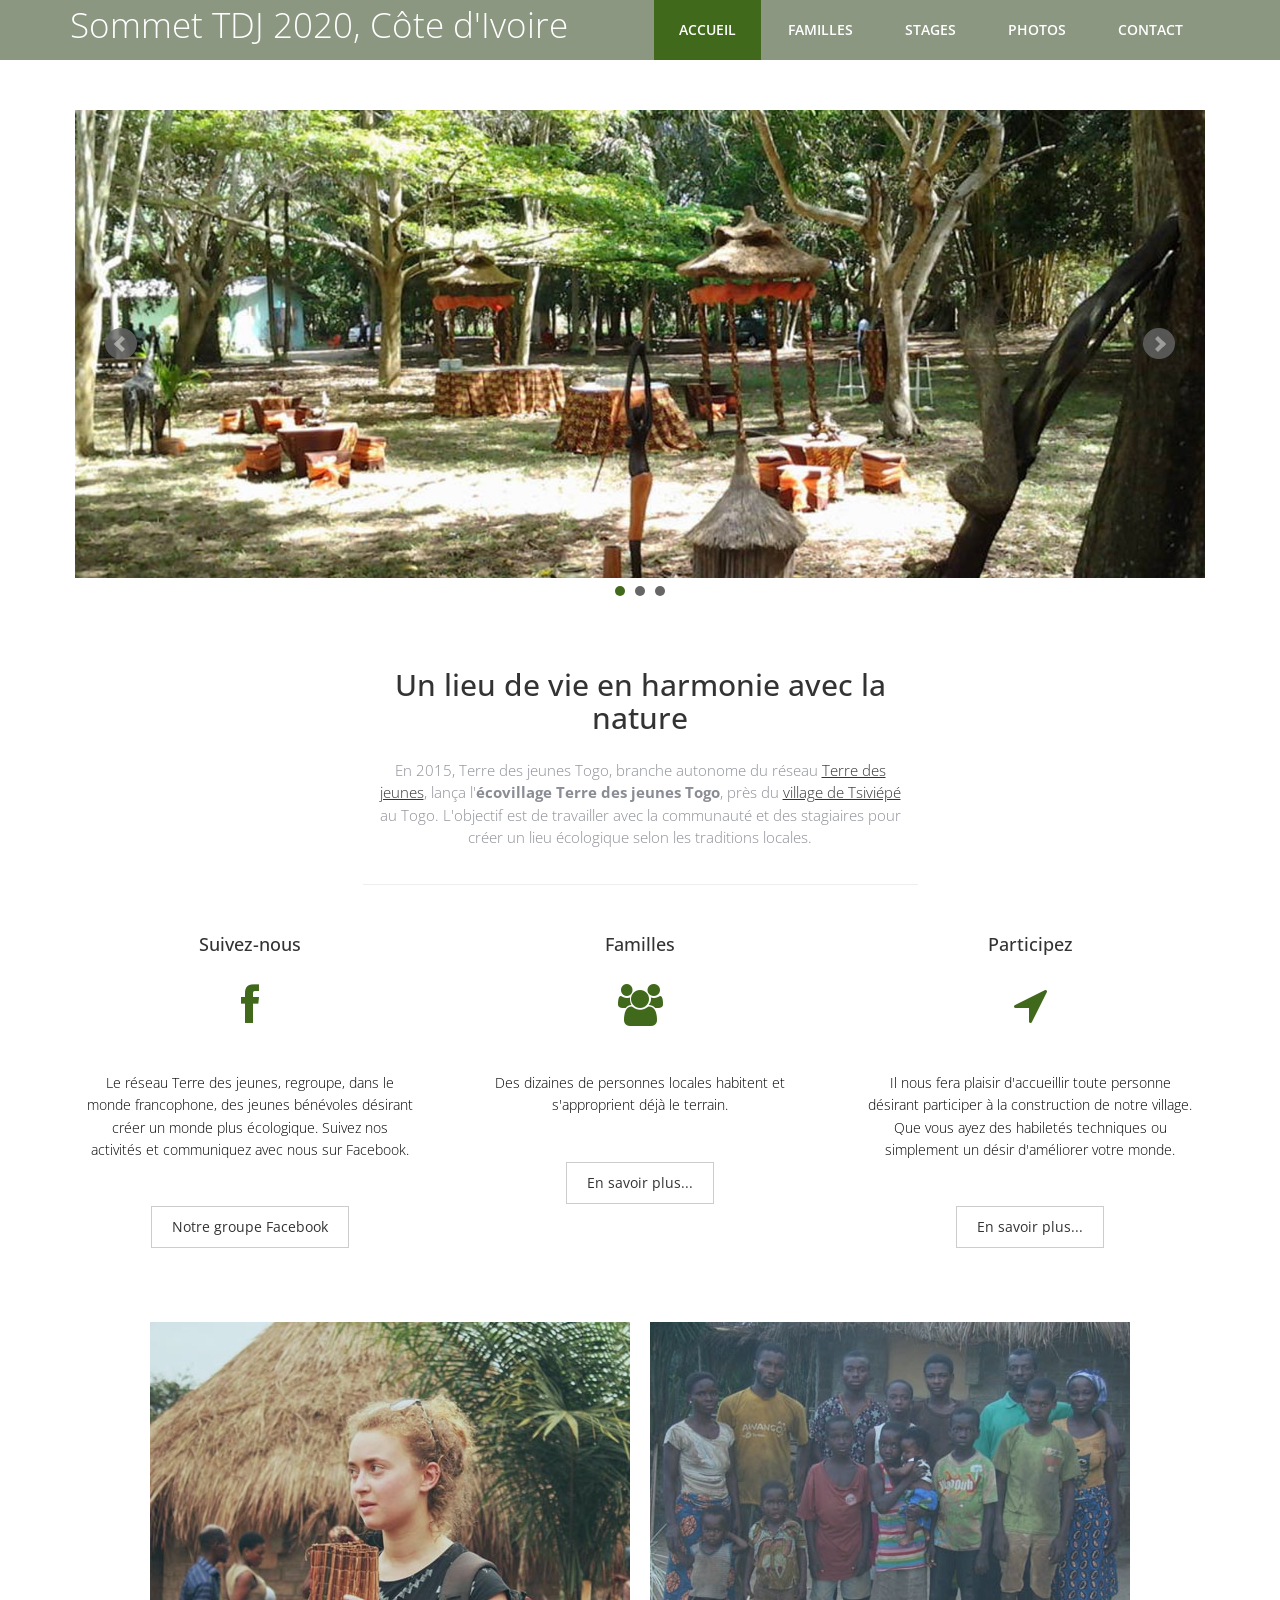
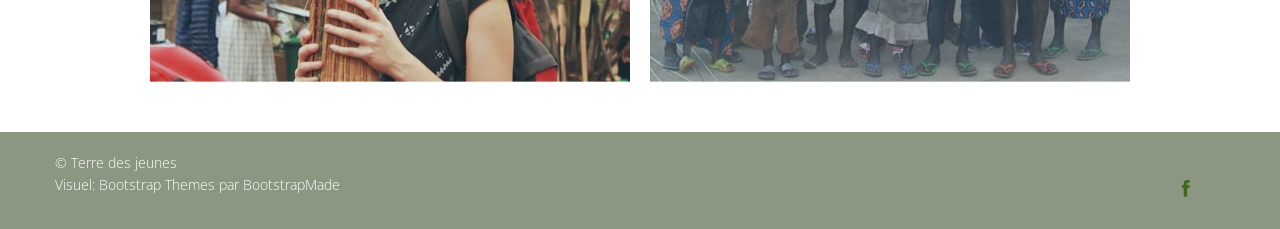
==== commit 88d84ee1: "Updates 2019-01-09-09-24-38" ====
--- a/index.html
+++ b/index.html
@@ -4,7 +4,7 @@
     <meta charset="utf-8">
     <meta http-equiv="X-UA-Compatible" content="IE=edge">
     <meta name="viewport" content="width=device-width, initial-scale=1">
-    <title>Écovillage Terre des jeunes Togo</title>
+    <title>Sommet TDJ 2020, Côte d'Ivoire</title>
 
     <!-- Bootstrap -->
     <link href="css/bootstrap.min.css" rel="stylesheet">
@@ -34,7 +34,7 @@
 					<span class="icon-bar"></span>
 					<span class="icon-bar"></span>
 				</button>
-				<a class="navbar-brand" href="index.html"><span>Écovillage Terre des jeunes Togo</span></a>
+				<a class="navbar-brand" href="index.html"><span>Sommet TDJ 2020, Côte d'Ivoire</span></a>
 			</div>
 			<div class="navbar-collapse collapse">
 				<div class="menu">
@@ -56,7 +56,7 @@
 			<div class="slider">
 				<div class="img-responsive">
 					<ul class="bxslider">
-						<li><img src="img/01-2.jpg" alt=""/></li>
+						<li><img src="img/togo/front-1.jpg" alt=""/></li>
             <li><img src="img/01.jpg" alt=""/></li>
 						<li><img src="img/01-3.jpg" alt=""/></li>
 					</ul>
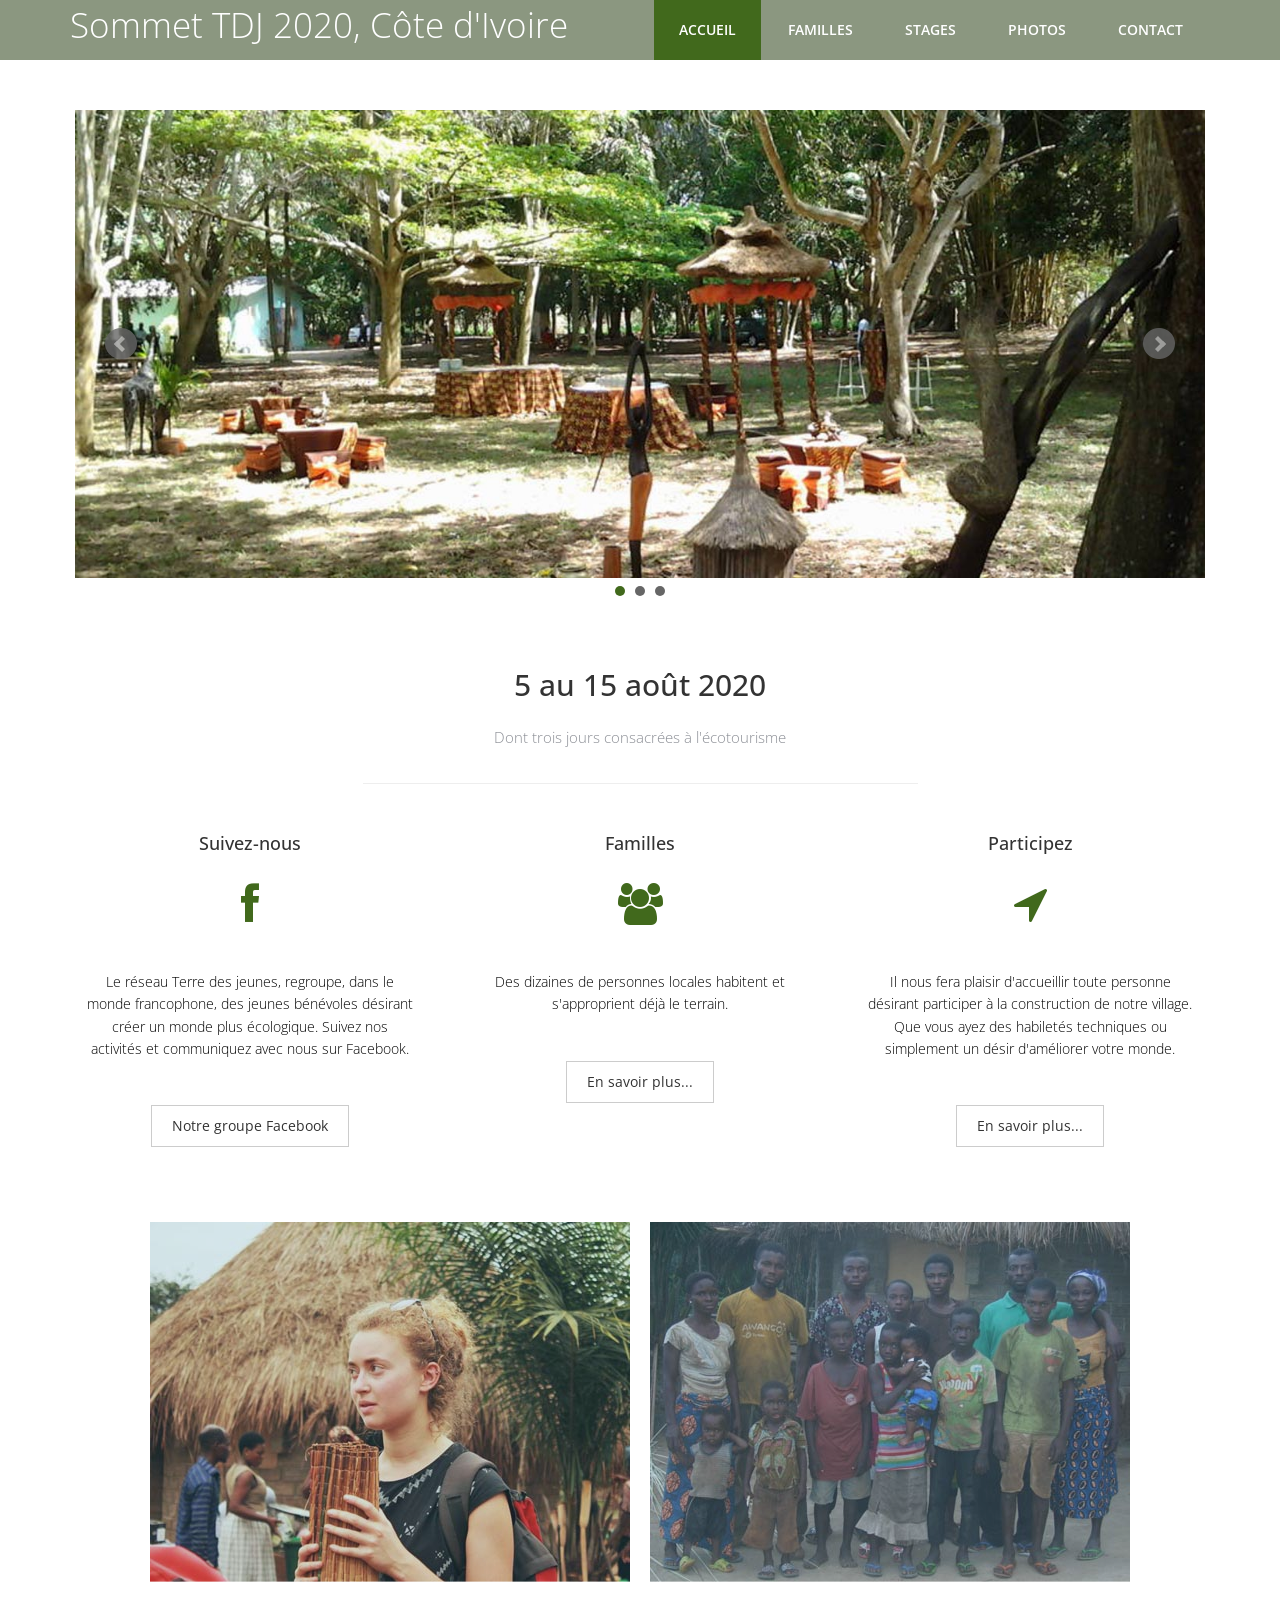
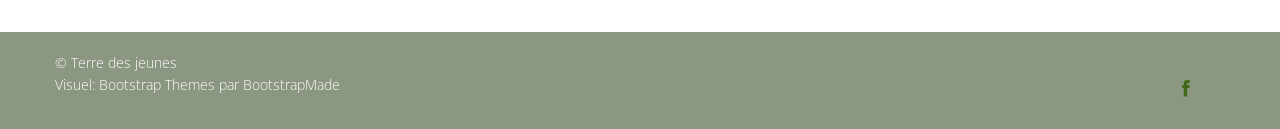
==== commit 3e81b56d: "Update index.html" ====
--- a/index.html
+++ b/index.html
@@ -69,8 +69,8 @@
 		<div class="row">
 			<div class="col-md-6 col-md-offset-3">
 				<div class="text-center">
-					<h2>Un lieu de vie en harmonie avec la nature</h2>
-					<p>En 2015, Terre des jeunes Togo, branche autonome du réseau <a href="http://terredesjeunes.org">Terre des jeunes</a>, lança l'<strong>écovillage Terre des jeunes Togo</strong>, près du <a href="https://goo.gl/maps/kAiDjURwpnK2">village de Tsiviépé</a> au Togo. L'objectif est de travailler avec la communauté et des stagiaires pour créer un lieu écologique selon les traditions locales.</p>
+					<h2>5 au 15 août 2020</h2>
+					<p>Dont trois jours consacrées à l'écotourisme</p>
 				</div>
 				<hr>
 			</div>
